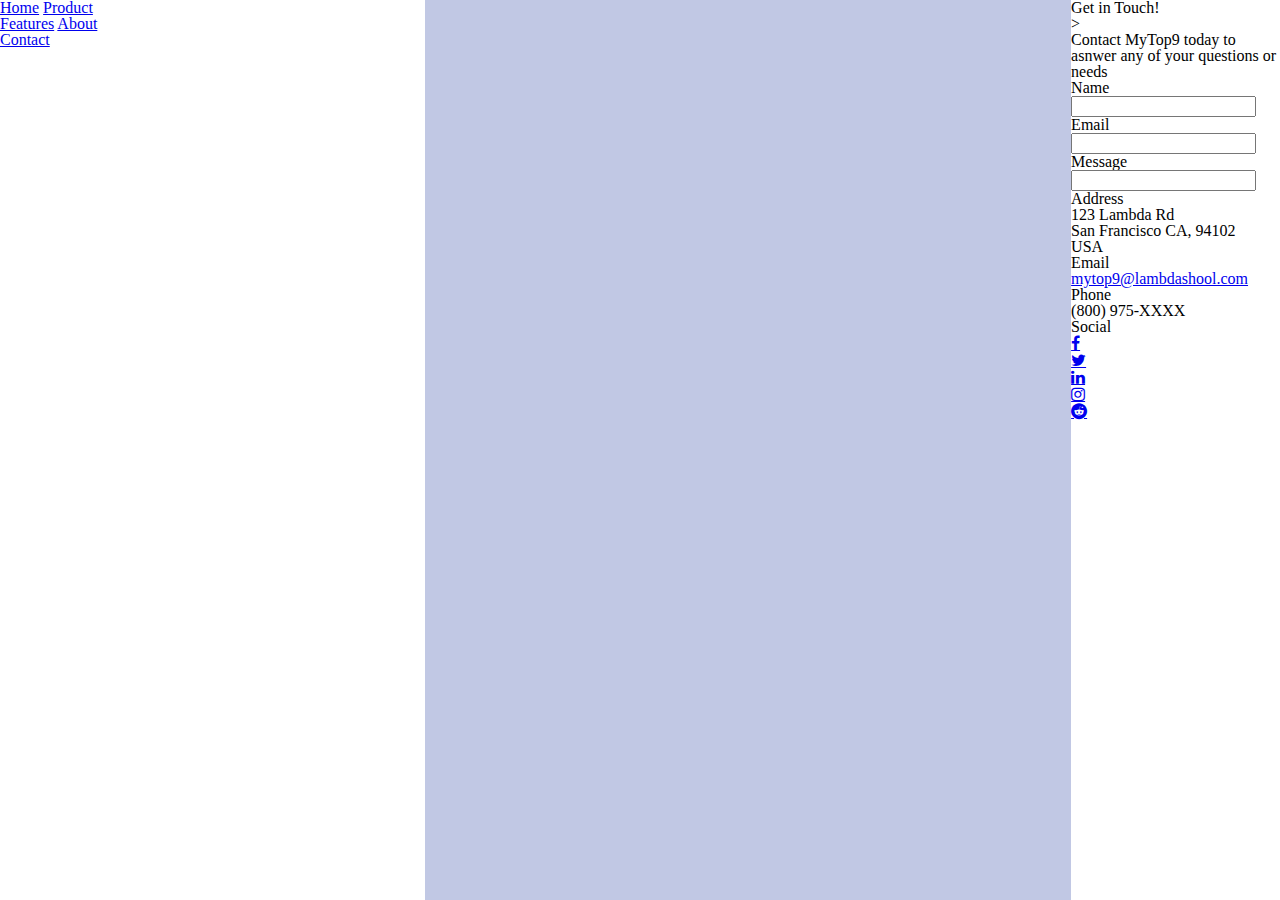
==== index.html @ 881ded1f "Added HTML framework for footer" ====
<!DOCTYPE html>
<link rel="stylesheet" href="https://cdnjs.cloudflare.com/ajax/libs/font-awesome/4.7.0/css/font-awesome.min.css">

<html lang="en">
  <head>
    <meta charset="utf-8" />
    <meta name="viewport" content="width=device-width, initial-scale=1.0" />

    <title>My Top 9!</title>

    <link
      href="https://fonts.googleapis.com/css?family=Bangers|Titillium+Web"
      rel="stylesheet"
    />
    <link rel="stylesheet" href="css/Landing.css" />

    <!--[if lt IE 9]>
      <script src="https://cdnjs.cloudflare.com/ajax/libs/html5shiv/3.7.3/html5shiv.js"></script>
    <![endif]-->
  </head>

  <body>
    <header class="page-header">
      <nav class="container-nav">
        <a href="Landing.html">Home</a>
        <a href="#">Product</a>
        <a href="#">Features</a>
        <a href="About.html">About</a>
        <a href="Contact.html">Contact</a>
      </nav>
    </header>

    <article>
      <section>
        <!-- CONTENT -->
      </section>

      <section>
        <!-- CONTENT -->
      </section>

      <section>
        <!-- CONTENT -->
      </section>
    </article>

    <footer>
      <h1>Get in Touch!</h1>>
      <p>Contact MyTop9 today to asnwer any of your questions or needs</p>
      <section>
      <div class = "half field">
          <label for="name">Name</label>
          <input type="text" name="name" id="name">
      </div>
      <div class = "half field">
            <label for="email">Email</label>
            <input type="text" name="email" id="email">
        </div>
      <div class = "field">
            <label for="message">Message</label>
            <input type="text" name="message" id="message">
        </div>
    </section>
    <section>
        <ul class = "contact">
        <li>
            <h3>Address</h3>
            <span>
                123 Lambda Rd<br>
                San Francisco CA, 94102<br>
                USA
            </span>
        </li>
        <li>
            <h3>Email</h3>
            <a href="#">mytop9@lambdashool.com</a>
        </li>
        <li>
            <h3>Phone</h3>
            <span>(800) 975-XXXX</span>
        </li>
        <li>
            <h3>Social</h3>
        <ul class = "icons">
            <li>
                <a href="#" class="fa fa-facebook"></a>
            </li>
            <li>
                <a href="#" class="fa fa-twitter"></a>
            </li>
            <li>
                <a href="#" class="fa fa-linkedin"></a>
            </li>
            <li>
                <a href="#" class="fa fa-instagram"></a>
            </li>
            <li>
                <a href="#" class="fa fa-reddit"></a>
            </li>
        </ul>
    </ul>
</section>
    </footer>
  </body>
</html>
---- css/Landing.css ----
/* http://meyerweb.com/eric/tools/css/reset/ 
   v2.0 | 20110126
   License: none (public domain)
*/
html,
body,
div,
span,
applet,
object,
iframe,
h1,
h2,
h3,
h4,
h5,
h6,
p,
blockquote,
pre,
a,
abbr,
acronym,
address,
big,
cite,
code,
del,
dfn,
em,
img,
ins,
kbd,
q,
s,
samp,
small,
strike,
strong,
sub,
sup,
tt,
var,
b,
u,
i,
center,
dl,
dt,
dd,
ol,
ul,
li,
fieldset,
form,
label,
legend,
table,
caption,
tbody,
tfoot,
thead,
tr,
th,
td,
article,
aside,
canvas,
details,
embed,
figure,
figcaption,
footer,
header,
hgroup,
menu,
nav,
output,
ruby,
section,
summary,
time,
mark,
audio,
video {
  margin: 0;
  padding: 0;
  border: 0;
  font-size: 100%;
  font: inherit;
  vertical-align: baseline;
}
/* HTML5 display-role reset for older browsers */
article,
aside,
details,
figcaption,
figure,
footer,
header,
hgroup,
menu,
nav,
section {
  display: block;
}
body {
  line-height: 1;
}
ol,
ul {
  list-style: none;
}
blockquote,
q {
  quotes: none;
}
blockquote:before,
blockquote:after,
q:before,
q:after {
  content: "";
  content: none;
}
table {
  border-collapse: collapse;
  border-spacing: 0;
}
/* Set every element's box-sizing to border-box */
* {
  box-sizing: border-box;
}
html,
body {
  height: 100%;
}

/*
#5680E9
#84CEEB
#5AB9EA
#C1C8E4
#8860D0
*/

body {
  display: flex;
}

article {
  background-color: #c1c8e4;
  width: 100%;
  margin-left: 300px;
}

.nav-bar {
  width: 300px;
  height: 100%;
  position: fixed;
  background-color: #8860d0;
  display: flex;
  align-items: center;
}

.nav {
  height: 60%;
  width: 95%;
}

.nav ul {
  height: 100%;
  width: 100%;
  padding: 20px;

  display: flex;
  flex-direction: column;
  justify-content: space-between;
}

.nav li {
  border-bottom: solid 2px #5680e9;
  text-align: right;
  padding: 20px 0;
}

.nav a {
  color: white;
  text-decoration: none;
  font-size: 20px;
  text-transform: uppercase;
}

.Welcome {
  height: 400px;
  width: 100%;
  background-color: green;
  /* change later */
}

.Welcome h1 {
  font-size: 60px;
  color: white;
  font-weight: 10;
}

.mission {
  height: 400px;
  width: 100%;
  background-color: yellow;
  /* change later */
}

.About {
  height: 400px;
  width: 100%;
  background-color: red;
  /* change later */
}

article h2 {
  font-size: 50px;
}
article p {
  font-size: 20px;
}

@media (max-width: 500px) {
  .nav-bar {
    width: 100%;
    height: 300px;
    padding-top: 0;
  }
  .nav {
    height: 100%;
  }

  article {
    margin-top: 300px;
    margin-left: 0;
  }
}
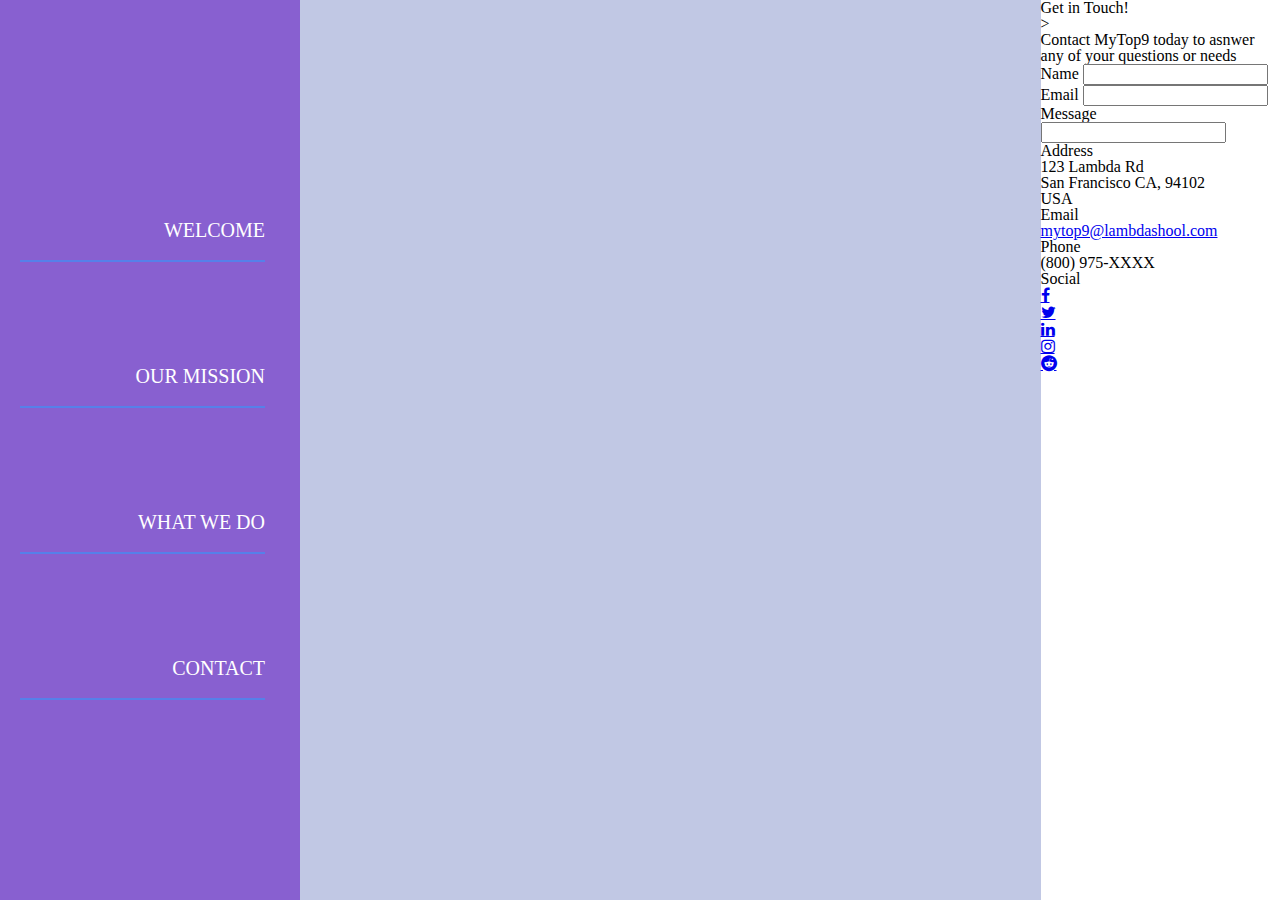
==== commit 44cd4eaf: "made refinements to text fields" ====
--- a/index.html
+++ b/index.html
@@ -20,15 +20,25 @@
   </head>
 
   <body>
-    <header class="page-header">
-      <nav class="container-nav">
-        <a href="Landing.html">Home</a>
-        <a href="#">Product</a>
-        <a href="#">Features</a>
-        <a href="About.html">About</a>
-        <a href="Contact.html">Contact</a>
-      </nav>
-    </header>
+        <section class="nav-bar">
+                <nav class="nav">
+                  <ul>
+                    <li>
+                      <a href="Landing.html">Welcome</a>
+                    </li>
+          
+                    <li>
+                      <a href="#">Our Mission</a>
+                    </li>
+                    <li>
+                      <a href="About.html">What We Do</a>
+                    </li>
+                    <li>
+                      <a href="Contact.html">Contact</a>
+                    </li>
+                  </ul>
+                </nav>
+   </section>
 
     <article>
       <section>
@@ -48,11 +58,12 @@
       <h1>Get in Touch!</h1>>
       <p>Contact MyTop9 today to asnwer any of your questions or needs</p>
       <section>
-      <div class = "half field">
+      <form method="post" action="#">
+      <div class = "half-field">
           <label for="name">Name</label>
           <input type="text" name="name" id="name">
       </div>
-      <div class = "half field">
+      <div class = "half-field">
             <label for="email">Email</label>
             <input type="text" name="email" id="email">
         </div>
@@ -61,6 +72,7 @@
             <input type="text" name="message" id="message">
         </div>
     </section>
+    </form>
     <section>
         <ul class = "contact">
         <li>
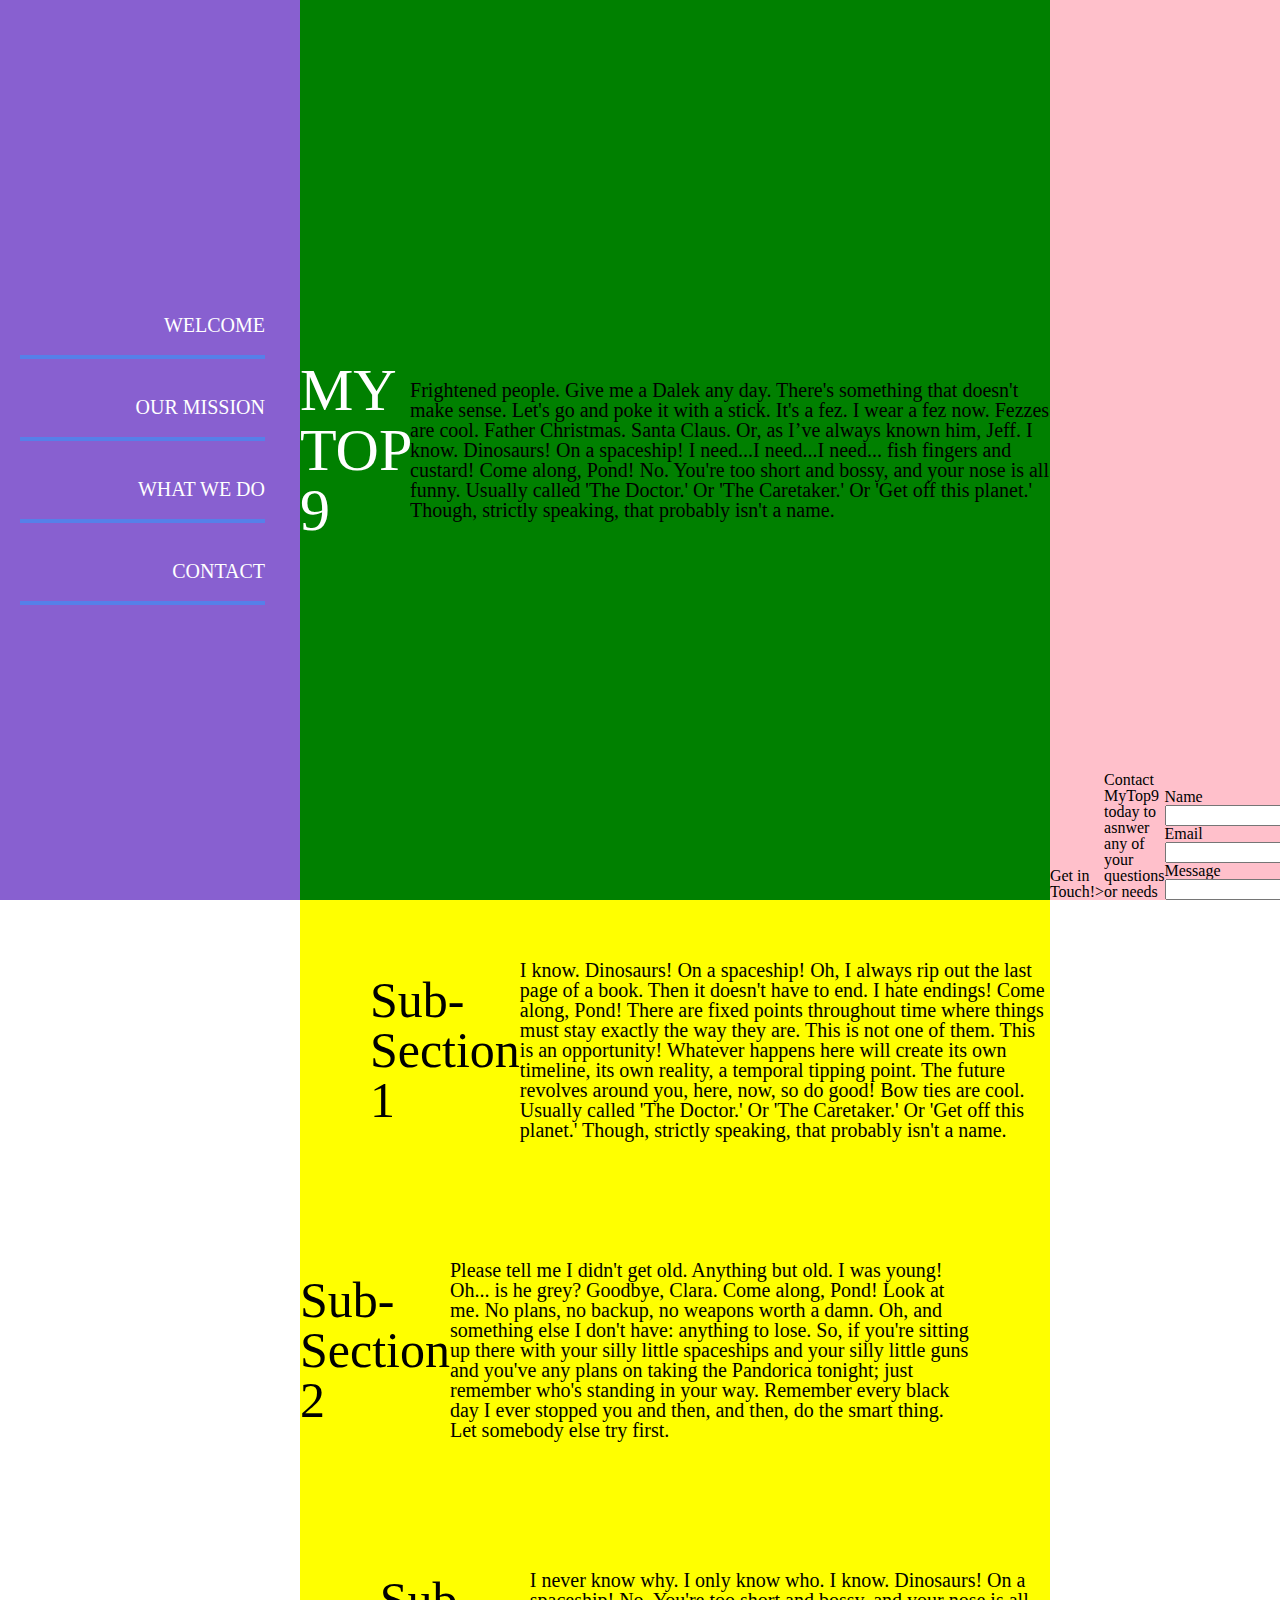
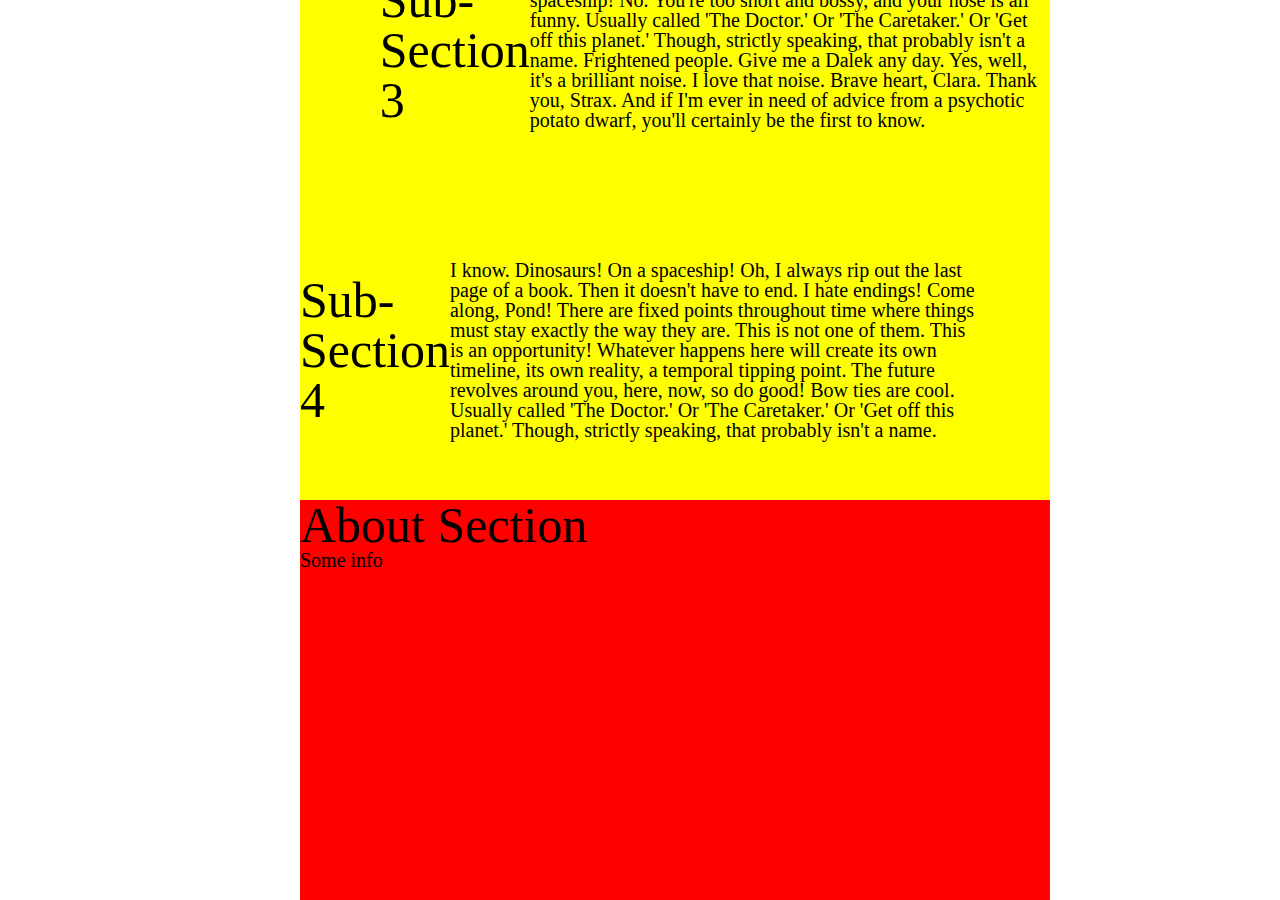
==== commit 0ae5bcd3: "test for merge" ====
--- a/index.html
+++ b/index.html
@@ -1,10 +1,12 @@
+
 <!DOCTYPE html>
-<link rel="stylesheet" href="https://cdnjs.cloudflare.com/ajax/libs/font-awesome/4.7.0/css/font-awesome.min.css">
 
 <html lang="en">
   <head>
     <meta charset="utf-8" />
     <meta name="viewport" content="width=device-width, initial-scale=1.0" />
+    
+
 
     <title>My Top 9!</title>
 
@@ -12,106 +14,155 @@
       href="https://fonts.googleapis.com/css?family=Bangers|Titillium+Web"
       rel="stylesheet"
     />
-    <link rel="stylesheet" href="css/Landing.css" />
+    <link rel="stylesheet" href="index.css">
+    <link rel="stylesheet" href="https://cdnjs.cloudflare.com/ajax/libs/font-awesome/4.7.0/css/font-awesome.min.css">
 
     <!--[if lt IE 9]>
       <script src="https://cdnjs.cloudflare.com/ajax/libs/html5shiv/3.7.3/html5shiv.js"></script>
     <![endif]-->
   </head>
 
+  <section class="nav-bar">
+    <nav class="nav">
+      <ul>
+        <li>
+          <a href="Landing.html">Welcome</a>
+        </li>
+
+        <li>
+          <a href="#mission">Our Mission</a>
+        </li>
+        <li>
+          <!-- <a href="About.html">What We Do</a> -->
+          <a href="#About">What We Do</a>
+        </li>
+        <li>
+          <a href="#Contact">Contact</a>
+        </li>
+      </ul>
+    </nav>
+  </section>
+
   <body>
-        <section class="nav-bar">
-                <nav class="nav">
-                  <ul>
-                    <li>
-                      <a href="Landing.html">Welcome</a>
-                    </li>
-          
-                    <li>
-                      <a href="#">Our Mission</a>
-                    </li>
-                    <li>
-                      <a href="About.html">What We Do</a>
-                    </li>
-                    <li>
-                      <a href="Contact.html">Contact</a>
-                    </li>
-                  </ul>
-                </nav>
-   </section>
-
     <article>
-      <section>
+      <section id="Welcome">
+        <h1>MY TOP 9</h1>
+        <p>Frightened people. Give me a Dalek any day. There's something that doesn't make sense. Let's go and poke it with a stick. It's a fez. I wear a fez now. Fezzes are cool. Father Christmas. Santa Claus. Or, as I’ve always known him, Jeff. I know. Dinosaurs! On a spaceship! I need...I need...I need... fish fingers and custard! Come along, Pond! No. You're too short and bossy, and your nose is all funny. Usually called 'The Doctor.' Or 'The Caretaker.' Or 'Get off this planet.' Though, strictly speaking, that probably isn't a name.<p>
         <!-- CONTENT -->
       </section>
 
-      <section>
+      <section id="mission">
+        <section class="mission-section">
+          <a href="#" class="mission-img" alt="text1" style="background-image: url('https://pbs.twimg.com/profile_images/949787136030539782/LnRrYf6e.jpg');";
+          "></a>
+          <div class="mission-div">
+            <h2>Sub-Section 1</h2>
+            <p>I know. Dinosaurs! On a spaceship! Oh, I always rip out the last page of a book. Then it doesn't have to end. I hate endings! Come along, Pond! There are fixed points throughout time where things must stay exactly the way they are. This is not one of them. This is an opportunity! Whatever happens here will create its own timeline, its own reality, a temporal tipping point. The future revolves around you, here, now, so do good! Bow ties are cool. Usually called 'The Doctor.' Or 'The Caretaker.' Or 'Get off this planet.' Though, strictly speaking, that probably isn't a name.</p>
+          </div>
+        </section>
+
+        <section class="mission-section">
+            <a href="#" class="mission-img" alt="text1" style="background-image: url('https://cdn.business2community.com/wp-content/uploads/2015/10/42454567_m.jpg.jpg');";
+            "></a>
+          <div class="mission-div">
+            <h2>Sub-Section 2</h2>
+            <p>Please tell me I didn't get old. Anything but old. I was young! Oh... is he grey? Goodbye, Clara. Come along, Pond! Look at me. No plans, no backup, no weapons worth a damn. Oh, and something else I don't have: anything to lose. So, if you're sitting up there with your silly little spaceships and your silly little guns and you've any plans on taking the Pandorica tonight; just remember who's standing in your way. Remember every black day I ever stopped you and then, and then, do the smart thing. Let somebody else try first.</p>
+          </div>
+        </section>
+
+        <section class="mission-section">
+            <a href="#" class="mission-img" alt="text1" style="background-image: url('https://i.ytimg.com/vi/NZuzudfcsek/maxresdefault.jpg');";
+            "></a>
+          <div class="mission-div">
+            <h2>Sub-Section 3</h2>
+            <p>I never know why. I only know who. I know. Dinosaurs! On a spaceship! No. You're too short and bossy, and your nose is all funny. Usually called 'The Doctor.' Or 'The Caretaker.' Or 'Get off this planet.' Though, strictly speaking, that probably isn't a name. Frightened people. Give me a Dalek any day. Yes, well, it's a brilliant noise. I love that noise. Brave heart, Clara. Thank you, Strax. And if I'm ever in need of advice from a psychotic potato dwarf, you'll certainly be the first to know.</p>
+          </div>
+        </section>
+
+        <section class="mission-section">
+            <a href="#" class="mission-img" alt="text1" style="background-image: url('https://pbs.twimg.com/profile_images/949787136030539782/LnRrYf6e.jpg');";
+            "></a>
+            <div class="mission-div">
+              <h2>Sub-Section 4</h2>
+              <p>I know. Dinosaurs! On a spaceship! Oh, I always rip out the last page of a book. Then it doesn't have to end. I hate endings! Come along, Pond! There are fixed points throughout time where things must stay exactly the way they are. This is not one of them. This is an opportunity! Whatever happens here will create its own timeline, its own reality, a temporal tipping point. The future revolves around you, here, now, so do good! Bow ties are cool. Usually called 'The Doctor.' Or 'The Caretaker.' Or 'Get off this planet.' Though, strictly speaking, that probably isn't a name.</p>
+            </div>
+          </section>
         <!-- CONTENT -->
       </section>
 
-      <section>
+      <section id="About">
+        <h2>About Section</h2>
+        <p>Some info</p>
         <!-- CONTENT -->
       </section>
+
+      <!-- <section id="Contact">
+        <h2>Contact/Footer Section</h2>
+        <p>Some info</p>
+        CONTENT
+      </section> -->
+
     </article>
 
-    <footer>
-      <h1>Get in Touch!</h1>>
-      <p>Contact MyTop9 today to asnwer any of your questions or needs</p>
+    <section id="Contact">
+        <h1>Get in Touch!</h1>>
+        <p>Contact MyTop9 today to asnwer any of your questions or needs</p>
+        <section>
+        <form method="post" action="#">
+        <div class = "half-field">
+            <label for="name">Name</label>
+            <input type="text" name="name" id="name">
+        </div>
+        <div class = "half-field">
+              <label for="email">Email</label>
+              <input type="text" name="email" id="email">
+          </div>
+        <div class = "field">
+              <label for="message">Message</label>
+              <input type="text" name="message" id="message">
+          </div>
+      </section>
+      </form>
       <section>
-      <form method="post" action="#">
-      <div class = "half-field">
-          <label for="name">Name</label>
-          <input type="text" name="name" id="name">
-      </div>
-      <div class = "half-field">
-            <label for="email">Email</label>
-            <input type="text" name="email" id="email">
-        </div>
-      <div class = "field">
-            <label for="message">Message</label>
-            <input type="text" name="message" id="message">
-        </div>
-    </section>
-    </form>
-    <section>
-        <ul class = "contact">
-        <li>
-            <h3>Address</h3>
-            <span>
-                123 Lambda Rd<br>
-                San Francisco CA, 94102<br>
-                USA
-            </span>
-        </li>
-        <li>
-            <h3>Email</h3>
-            <a href="#">mytop9@lambdashool.com</a>
-        </li>
-        <li>
-            <h3>Phone</h3>
-            <span>(800) 975-XXXX</span>
-        </li>
-        <li>
-            <h3>Social</h3>
-        <ul class = "icons">
-            <li>
-                <a href="#" class="fa fa-facebook"></a>
-            </li>
-            <li>
-                <a href="#" class="fa fa-twitter"></a>
-            </li>
-            <li>
-                <a href="#" class="fa fa-linkedin"></a>
-            </li>
-            <li>
-                <a href="#" class="fa fa-instagram"></a>
-            </li>
-            <li>
-                <a href="#" class="fa fa-reddit"></a>
-            </li>
-        </ul>
-    </ul>
+          <ul class = "Address">
+          <li>
+              <h3>Address</h3>
+              <span>
+                  123 Lambda Rd<br>
+                  San Francisco CA, 94102<br>
+                  USA
+              </span>
+          </li>
+          <li>
+              <h3>Email</h3>
+              <a href="#">mytop9@lambdashool.com</a>
+          </li>
+          <li>
+              <h3>Phone</h3>
+              <span>(800) 975-XXXX</span>
+          </li>
+          <li>
+              <h3>Social</h3>
+          <ul class = "icons">
+              <li>
+                  <a href="#" class="fa fa-facebook"></a>
+              </li>
+              <li>
+                  <a href="#" class="fa fa-twitter"></a>
+              </li>
+              <li>
+                  <a href="#" class="fa fa-linkedin"></a>
+              </li>
+              <li>
+                  <a href="#" class="fa fa-instagram"></a>
+              </li>
+              <li>
+                  <a href="#" class="fa fa-reddit"></a>
+              </li>
+          </ul>
+      </ul>
+  </section>
 </section>
-    </footer>
   </body>
-</html>+</html>
+
--- a/index.css
+++ b/index.css
@@ -0,0 +1,281 @@
+/* http://meyerweb.com/eric/tools/css/reset/ 
+   v2.0 | 20110126
+   License: none (public domain)
+*/
+html,
+body,
+div,
+span,
+applet,
+object,
+iframe,
+h1,
+h2,
+h3,
+h4,
+h5,
+h6,
+p,
+blockquote,
+pre,
+a,
+abbr,
+acronym,
+address,
+big,
+cite,
+code,
+del,
+dfn,
+em,
+img,
+ins,
+kbd,
+q,
+s,
+samp,
+small,
+strike,
+strong,
+sub,
+sup,
+tt,
+var,
+b,
+u,
+i,
+center,
+dl,
+dt,
+dd,
+ol,
+ul,
+li,
+fieldset,
+form,
+label,
+legend,
+table,
+caption,
+tbody,
+tfoot,
+thead,
+tr,
+th,
+td,
+article,
+aside,
+canvas,
+details,
+embed,
+figure,
+figcaption,
+footer,
+header,
+hgroup,
+menu,
+nav,
+output,
+ruby,
+section,
+summary,
+time,
+mark,
+audio,
+video {
+  margin: 0;
+  padding: 0;
+  border: 0;
+  font-size: 100%;
+  font: inherit;
+  vertical-align: baseline;
+}
+/* HTML5 display-role reset for older browsers */
+article,
+aside,
+details,
+figcaption,
+figure,
+footer,
+header,
+hgroup,
+menu,
+nav,
+section {
+  display: block;
+}
+body {
+  line-height: 1;
+}
+ol,
+ul {
+  list-style: none;
+}
+blockquote,
+q {
+  quotes: none;
+}
+blockquote:before,
+blockquote:after,
+q:before,
+q:after {
+  content: "";
+  content: none;
+}
+table {
+  border-collapse: collapse;
+  border-spacing: 0;
+}
+/* Set every element's box-sizing to border-box */
+* {
+  box-sizing: border-box;
+}
+html,
+body {
+  height: 100%;
+}
+/*
+#5680E9
+#84CEEB
+#5AB9EA
+#C1C8E4
+#8860D0
+*/
+body {
+  display: flex;
+}
+article {
+  background-color: #c1c8e4;
+  width: 100%;
+  margin-left: 300px;
+}
+.nav-bar {
+  width: 300px;
+  height: 100%;
+  position: fixed;
+  background-color: #8860d0;
+  display: flex;
+  align-items: center;
+  /* opacity: 0.3; */
+}
+.nav {
+  /* height: 60%; */
+  width: 95%;
+  height: 350px;
+}
+.nav ul {
+  height: 100%;
+  width: 100%;
+  padding: 20px;
+  display: flex;
+  flex-direction: column;
+  justify-content: space-between;
+}
+.nav li {
+  border-bottom: solid 4px #5680e9;
+  text-align: right;
+  padding: 20px 0;
+}
+.nav a {
+  color: white;
+  text-decoration: none;
+  font-size: 20px;
+  text-transform: uppercase;
+}
+#Welcome {
+  height: 400px;
+  width: 100%;
+  background-color: green;
+  min-height: 100vh;
+  display: flex;
+  justify-content: center;
+  align-items: center;
+  /* change later */
+}
+/* Welcome Section */
+#Welcome h1 {
+  font-size: 60px;
+  color: white;
+  font-weight: 10;
+  /* background-image: url("https://pbs.twimg.com/profile_images/949787136030539782/LnRrYf6e.jpg");
+  background-size: cover;
+  background-repeat: no-repeat;
+  background-position: 50% 50%; */
+}
+/* Mission Section  */
+#mission {
+  width: 100%;
+  background-color: yellow;
+  /* change later */
+}
+.mission-section {
+  display: flex;
+  height: 300px;
+}
+.mission-div {
+  display: flex;
+  align-items: center;
+}
+.mission-section:nth-child(even) {
+  flex-direction: row-reverse;
+}
+.mission-img {
+  width: 500px;
+  height: 100%;
+  background-size: cover;
+  background-repeat: no-repeat;
+  background-position: 50% 50%;
+}
+/* About Section  */
+#About {
+  height: 400px;
+  width: 100%;
+  background-color: red;
+  /* change later */
+}
+/* Footer Section  */
+
+#Contact {
+  height: 200px;
+  width: 100%;
+  background-color: pink;
+  min-height: 100vh;
+  display: flex;
+  justify-content: center;
+  align-items: flex-end;
+}
+
+
+
+
+article h2 {
+  font-size: 50px;
+}
+article p {
+  font-size: 20px;
+}
+/*Michael Agard's footer CSS goes here*/
+@media (max-width: 500px) {
+  .nav-bar {
+    width: 100%;
+    height: 300px;
+    padding-top: 0;
+  }
+  .nav {
+    height: 100%;
+  }
+  .nav li {
+    text-align: center;
+  }
+  article {
+    margin-top: 300px;
+    margin-left: 0;
+  }
+}
+
+
+
+
+
+
+
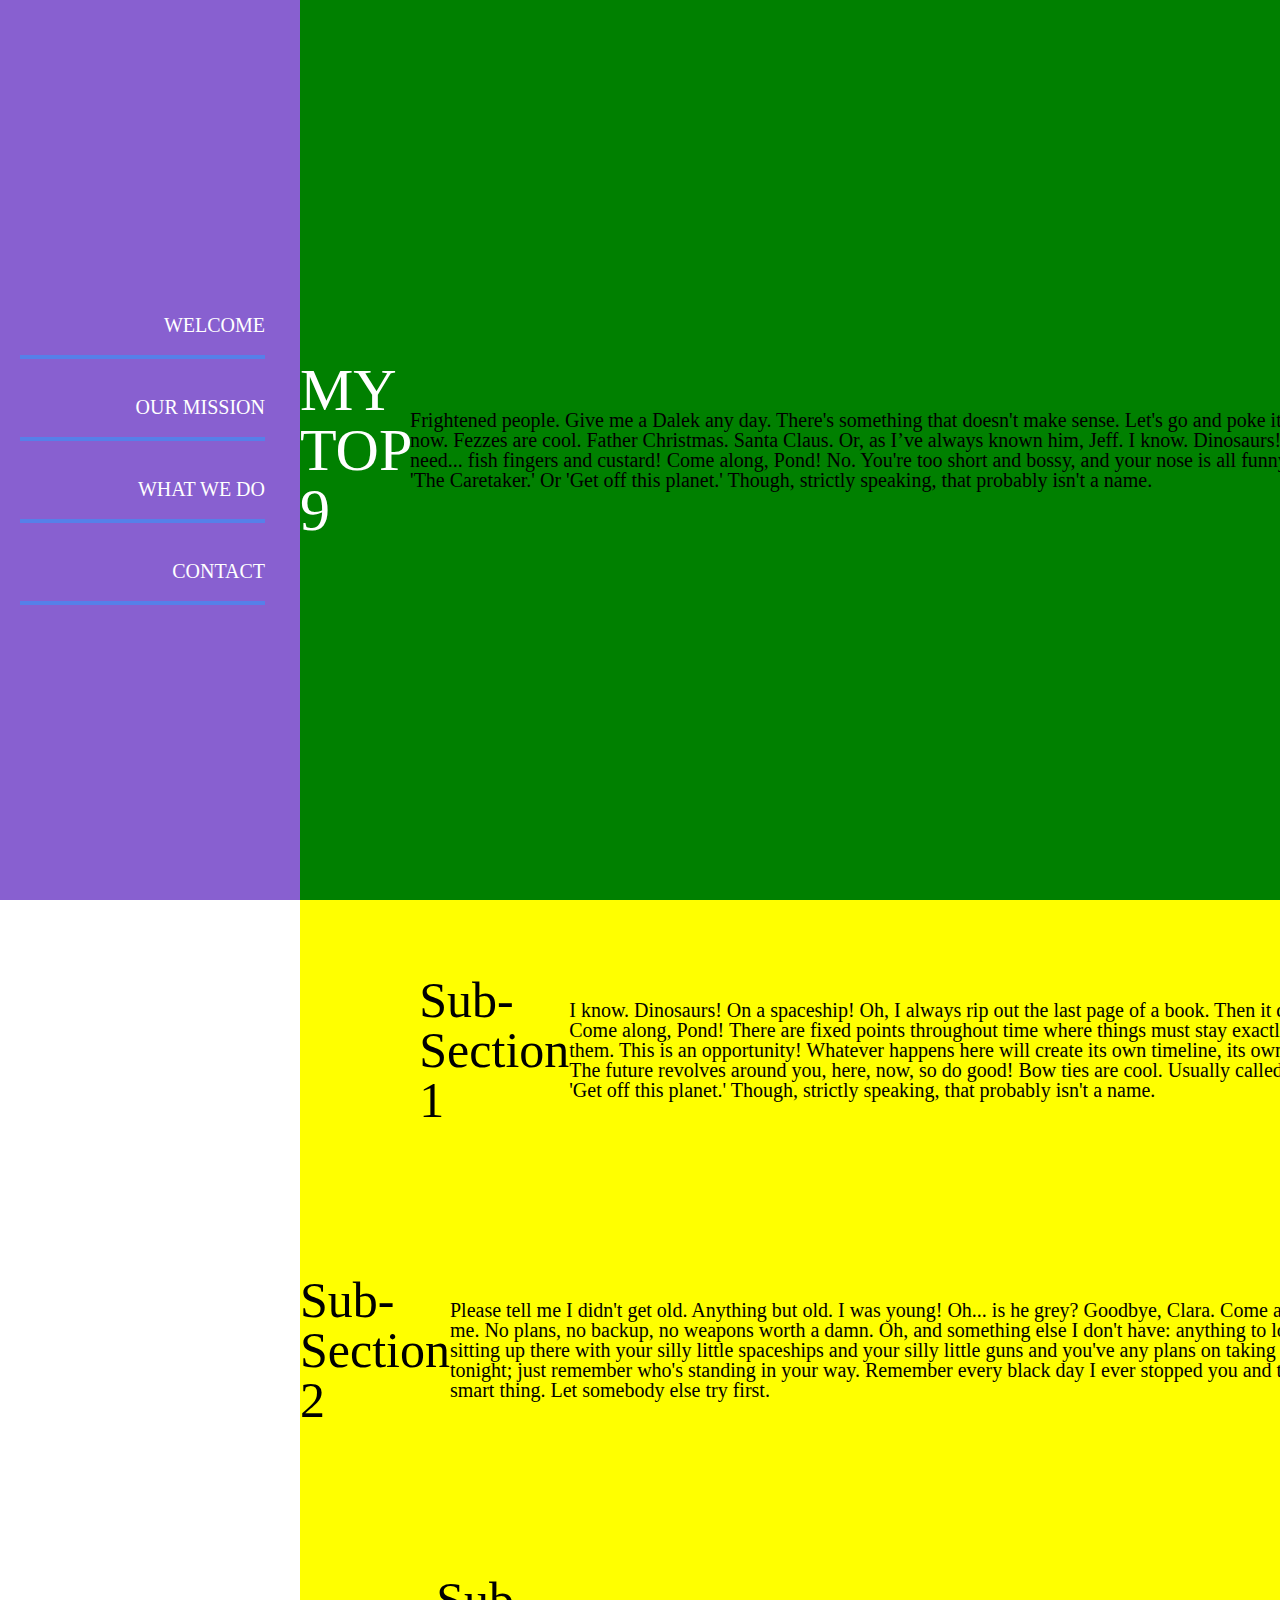
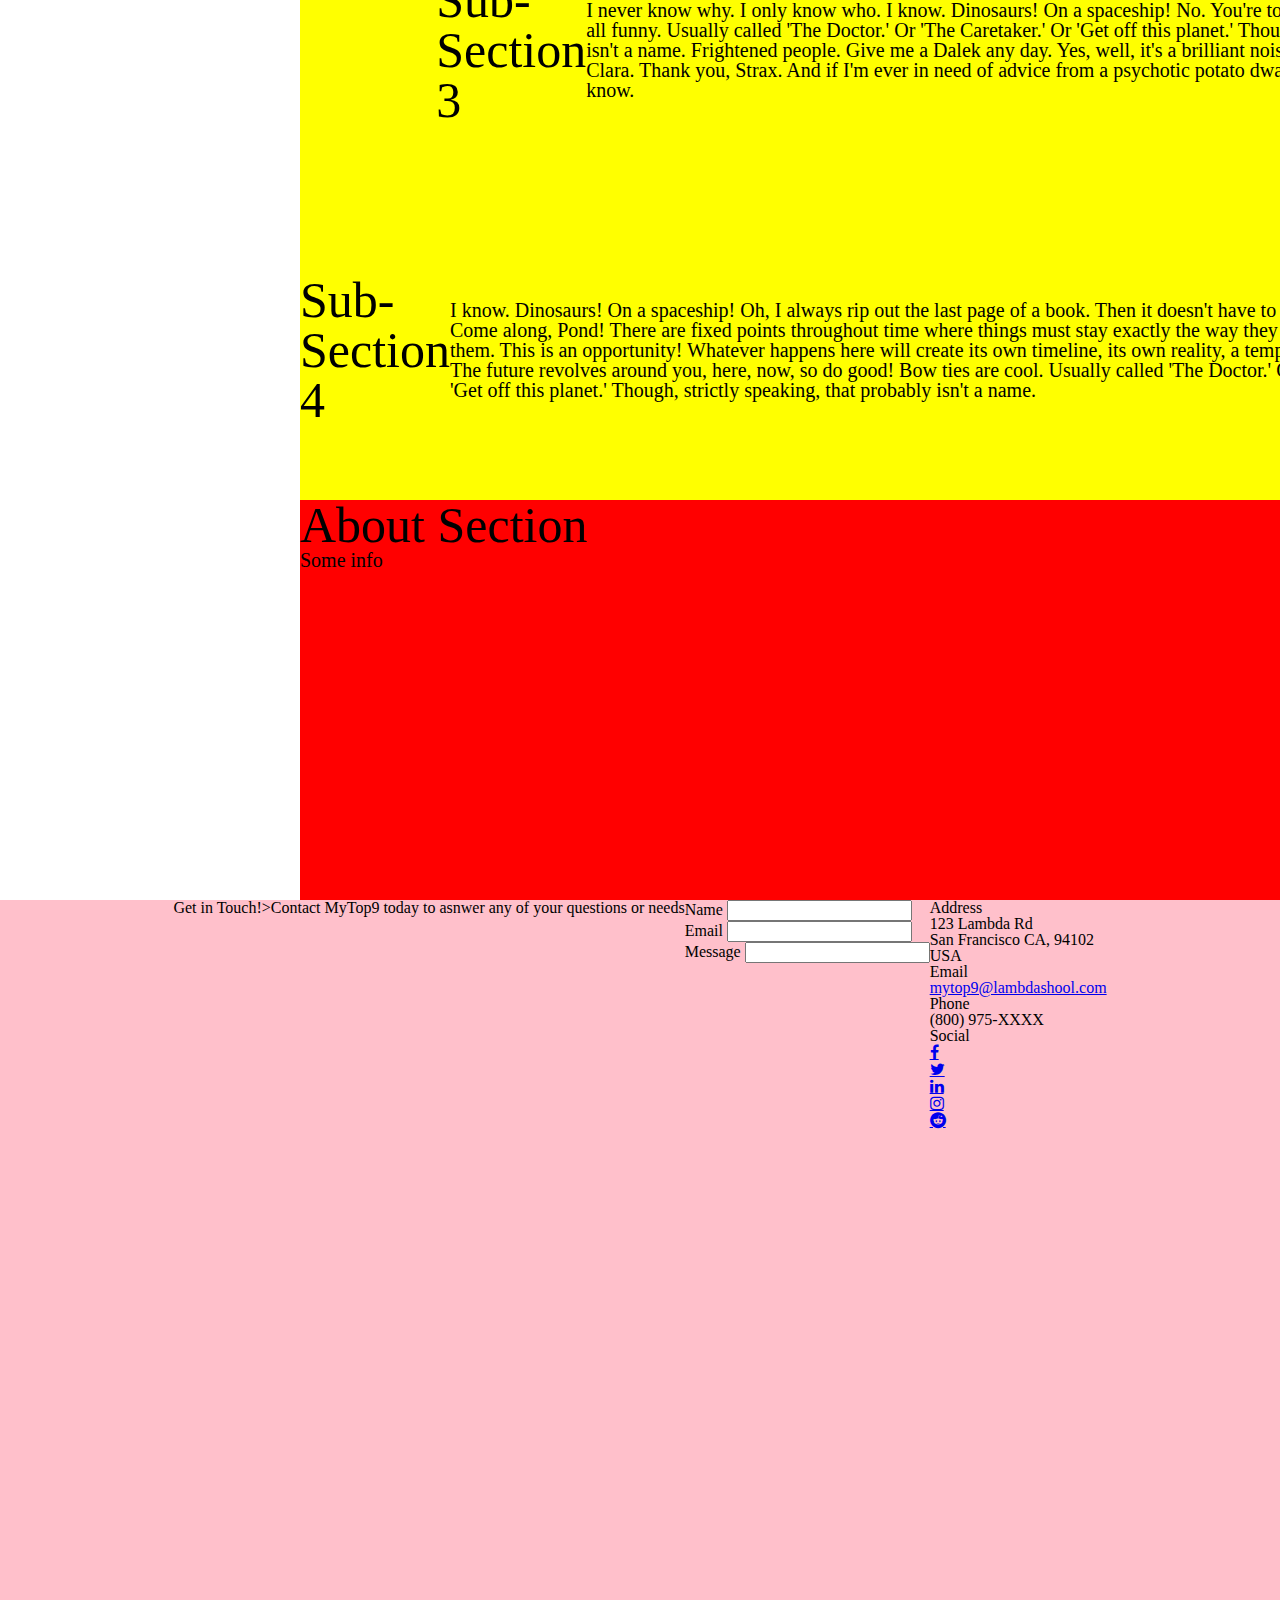
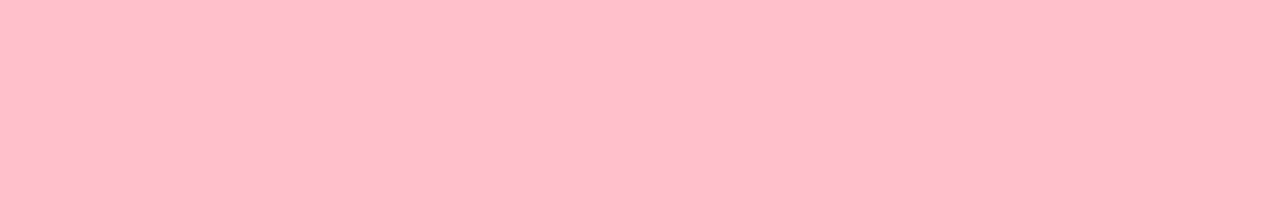
==== commit b8faf625: "third commit" ====
--- a/index.html
+++ b/index.html
@@ -6,8 +6,6 @@
     <meta charset="utf-8" />
     <meta name="viewport" content="width=device-width, initial-scale=1.0" />
     
-
-
     <title>My Top 9!</title>
 
     <link
--- a/index.css
+++ b/index.css
@@ -143,6 +143,7 @@
 */
 body {
   display: flex;
+  flex-direction: column;
 }
 article {
   background-color: #c1c8e4;
@@ -242,11 +243,7 @@
   min-height: 100vh;
   display: flex;
   justify-content: center;
-  align-items: flex-end;
-}
-
-
-
+}
 
 article h2 {
   font-size: 50px;
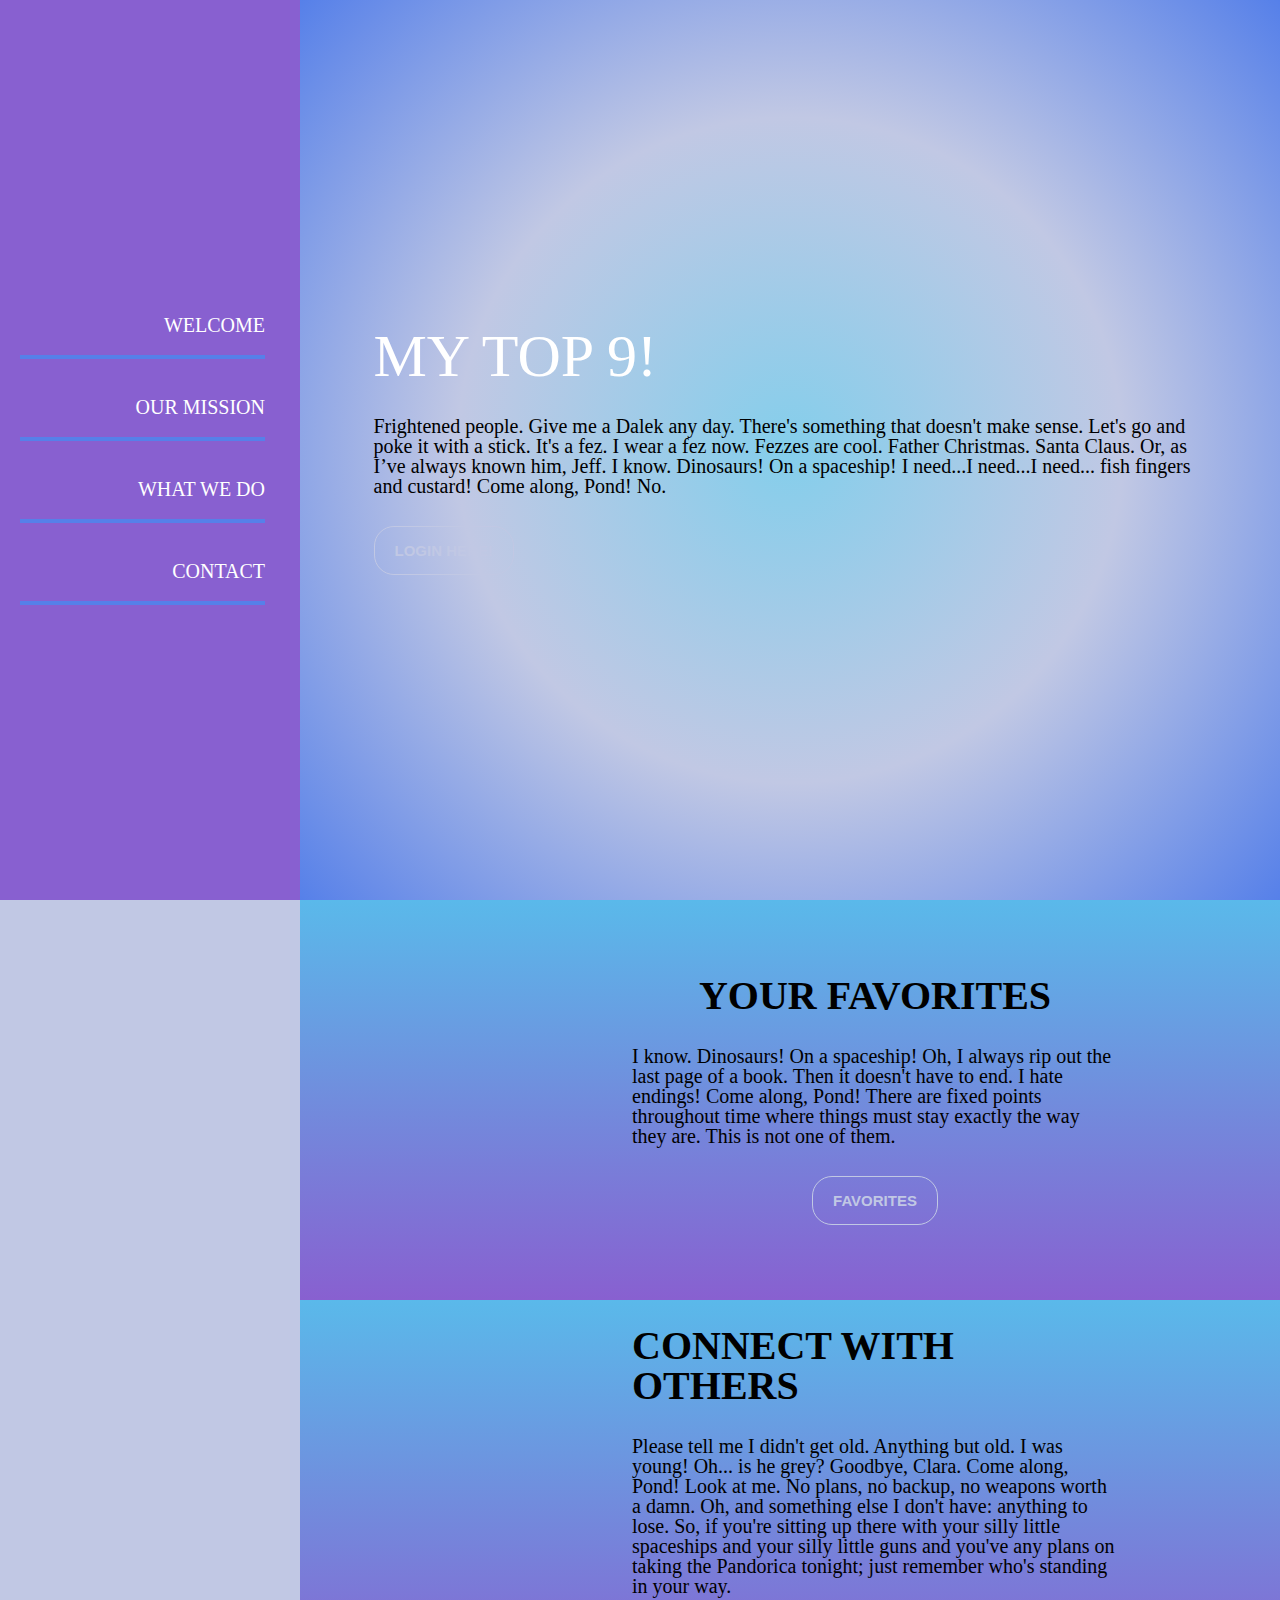
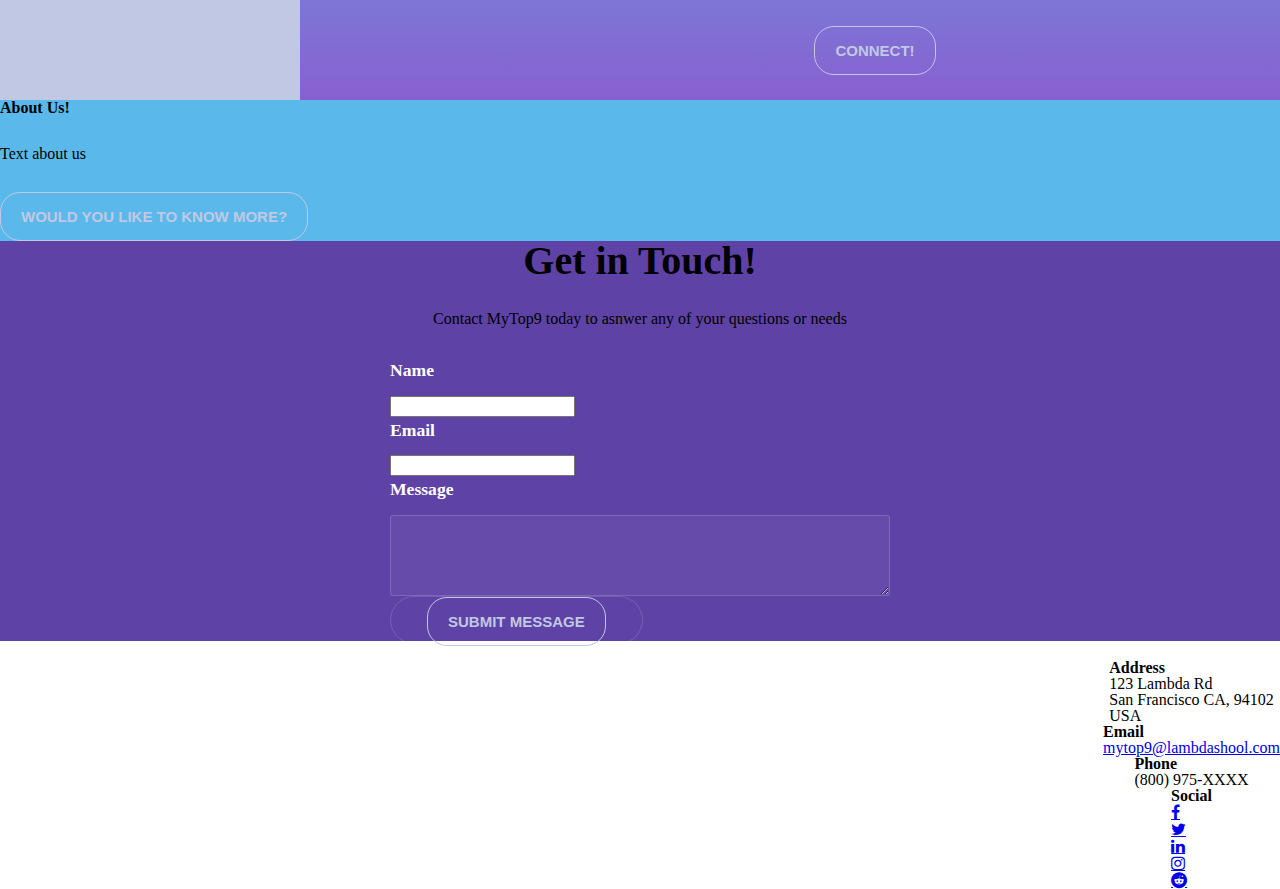
==== commit b59afe0b: "changed to index.html" ====
--- a/index.html
+++ b/index.html
@@ -1,30 +1,29 @@
-
 <!DOCTYPE html>
 
 <html lang="en">
-  <head>
-    <meta charset="utf-8" />
-    <meta name="viewport" content="width=device-width, initial-scale=1.0" />
-    
-    <title>My Top 9!</title>
 
-    <link
-      href="https://fonts.googleapis.com/css?family=Bangers|Titillium+Web"
-      rel="stylesheet"
-    />
-    <link rel="stylesheet" href="index.css">
-    <link rel="stylesheet" href="https://cdnjs.cloudflare.com/ajax/libs/font-awesome/4.7.0/css/font-awesome.min.css">
+<head>
+  <meta charset="utf-8" />
+  <meta name="viewport" content="width=device-width, initial-scale=1.0" />
 
-    <!--[if lt IE 9]>
+  <title>My Top 9!</title>
+
+  <link href="https://fonts.googleapis.com/css?family=Bangers|Titillium+Web" rel="stylesheet" />
+  <link rel="stylesheet" href="css/index.css">
+  <link rel="stylesheet" href="https://cdnjs.cloudflare.com/ajax/libs/font-awesome/4.7.0/css/font-awesome.min.css">
+
+  <!--[if lt IE 9]>
       <script src="https://cdnjs.cloudflare.com/ajax/libs/html5shiv/3.7.3/html5shiv.js"></script>
     <![endif]-->
-  </head>
+</head>
 
+
+<body>
   <section class="nav-bar">
     <nav class="nav">
       <ul>
         <li>
-          <a href="Landing.html">Welcome</a>
+          <a href="index.html">Welcome</a>
         </li>
 
         <li>
@@ -41,126 +40,117 @@
     </nav>
   </section>
 
-  <body>
-    <article>
-      <section id="Welcome">
-        <h1>MY TOP 9</h1>
-        <p>Frightened people. Give me a Dalek any day. There's something that doesn't make sense. Let's go and poke it with a stick. It's a fez. I wear a fez now. Fezzes are cool. Father Christmas. Santa Claus. Or, as I’ve always known him, Jeff. I know. Dinosaurs! On a spaceship! I need...I need...I need... fish fingers and custard! Come along, Pond! No. You're too short and bossy, and your nose is all funny. Usually called 'The Doctor.' Or 'The Caretaker.' Or 'Get off this planet.' Though, strictly speaking, that probably isn't a name.<p>
-        <!-- CONTENT -->
+
+  <article>
+    <section id="Welcome">
+      <div>
+        <h1>MY TOP 9!</h1>
+        <p>Frightened people. Give me a Dalek any day. There's something that doesn't make sense. Let's go and poke it
+          with a stick. It's a fez. I wear a fez now. Fezzes are cool. Father Christmas. Santa Claus. Or, as I’ve always
+          known him, Jeff. I know. Dinosaurs! On a spaceship! I need...I need...I need... fish fingers and custard! Come
+          along, Pond! No.</p>
+        <a href="https://angry-clarke-6671aa.netlify.com/"><button>Login Here!</button></a>
+      </div>
+    </section>
+
+    <section id="mission">
+      <section class="subsection">
+        <a href="#" class="subsection-img" alt="text1"
+          style="background-image: url('https://cdn.vox-cdn.com/thumbor/DiUlKcTgk5OAhqkQnqRxxHMMUIw=/1400x0/filters:no_upscale()/cdn.vox-cdn.com/uploads/chorus_asset/file/8875581/Top_8.png');"
+          ; "></a>
+          <div class=" mission-div">
+          <h2>YOUR FAVORITES</h2>
+          <p>I know. Dinosaurs! On a spaceship! Oh, I always rip out the last page of a book. Then it doesn't have to
+            end. I hate endings! Come along, Pond! There are fixed points throughout time where things must stay exactly
+            the way they are. This is not one of them. </p>
+          <button>Favorites</button>
+          </div>
       </section>
 
-      <section id="mission">
-        <section class="mission-section">
-          <a href="#" class="mission-img" alt="text1" style="background-image: url('https://pbs.twimg.com/profile_images/949787136030539782/LnRrYf6e.jpg');";
-          "></a>
-          <div class="mission-div">
-            <h2>Sub-Section 1</h2>
-            <p>I know. Dinosaurs! On a spaceship! Oh, I always rip out the last page of a book. Then it doesn't have to end. I hate endings! Come along, Pond! There are fixed points throughout time where things must stay exactly the way they are. This is not one of them. This is an opportunity! Whatever happens here will create its own timeline, its own reality, a temporal tipping point. The future revolves around you, here, now, so do good! Bow ties are cool. Usually called 'The Doctor.' Or 'The Caretaker.' Or 'Get off this planet.' Though, strictly speaking, that probably isn't a name.</p>
+      <section class="subsection">
+        <a href="#" class="subsection-img" alt="text1"
+          style="background-image: url('https://www.healthyplace.com/sites/default/files/images/stories/other-info/newsletter/connecting-others-mental-health-healthyplace.jpg');"
+          ; "></a>
+          <div class=" mission-div">
+          <h2>CONNECT WITH OTHERS</h2>
+          <p>Please tell me I didn't get old. Anything but old. I was young! Oh... is he grey? Goodbye, Clara. Come
+            along, Pond! Look at me. No plans, no backup, no weapons worth a damn. Oh, and something else I don't have:
+            anything to lose. So, if you're sitting up there with your silly little spaceships and your silly little
+            guns and you've any plans on taking the Pandorica tonight; just remember who's standing in your way.</p>
+          <button>Connect!</button>
           </div>
-        </section>
+      </section>
+  </article>
+  <section id="About">
+    <h2>About Us!</h2>
+    <p>Text about us</p>
+    <a href="About-Us.html"><button>Would you like to know more?</button></a>
+  </section>
 
-        <section class="mission-section">
-            <a href="#" class="mission-img" alt="text1" style="background-image: url('https://cdn.business2community.com/wp-content/uploads/2015/10/42454567_m.jpg.jpg');";
-            "></a>
-          <div class="mission-div">
-            <h2>Sub-Section 2</h2>
-            <p>Please tell me I didn't get old. Anything but old. I was young! Oh... is he grey? Goodbye, Clara. Come along, Pond! Look at me. No plans, no backup, no weapons worth a damn. Oh, and something else I don't have: anything to lose. So, if you're sitting up there with your silly little spaceships and your silly little guns and you've any plans on taking the Pandorica tonight; just remember who's standing in your way. Remember every black day I ever stopped you and then, and then, do the smart thing. Let somebody else try first.</p>
-          </div>
-        </section>
 
-        <section class="mission-section">
-            <a href="#" class="mission-img" alt="text1" style="background-image: url('https://i.ytimg.com/vi/NZuzudfcsek/maxresdefault.jpg');";
-            "></a>
-          <div class="mission-div">
-            <h2>Sub-Section 3</h2>
-            <p>I never know why. I only know who. I know. Dinosaurs! On a spaceship! No. You're too short and bossy, and your nose is all funny. Usually called 'The Doctor.' Or 'The Caretaker.' Or 'Get off this planet.' Though, strictly speaking, that probably isn't a name. Frightened people. Give me a Dalek any day. Yes, well, it's a brilliant noise. I love that noise. Brave heart, Clara. Thank you, Strax. And if I'm ever in need of advice from a psychotic potato dwarf, you'll certainly be the first to know.</p>
-          </div>
-        </section>
-
-        <section class="mission-section">
-            <a href="#" class="mission-img" alt="text1" style="background-image: url('https://pbs.twimg.com/profile_images/949787136030539782/LnRrYf6e.jpg');";
-            "></a>
-            <div class="mission-div">
-              <h2>Sub-Section 4</h2>
-              <p>I know. Dinosaurs! On a spaceship! Oh, I always rip out the last page of a book. Then it doesn't have to end. I hate endings! Come along, Pond! There are fixed points throughout time where things must stay exactly the way they are. This is not one of them. This is an opportunity! Whatever happens here will create its own timeline, its own reality, a temporal tipping point. The future revolves around you, here, now, so do good! Bow ties are cool. Usually called 'The Doctor.' Or 'The Caretaker.' Or 'Get off this planet.' Though, strictly speaking, that probably isn't a name.</p>
-            </div>
-          </section>
-        <!-- CONTENT -->
-      </section>
-
-      <section id="About">
-        <h2>About Section</h2>
-        <p>Some info</p>
-        <!-- CONTENT -->
-      </section>
-
-      <!-- <section id="Contact">
-        <h2>Contact/Footer Section</h2>
-        <p>Some info</p>
-        CONTENT
-      </section> -->
-
-    </article>
-
-    <section id="Contact">
-        <h1>Get in Touch!</h1>>
+  <div id="wrapper">
+    <div class="container">
+      <section class="Contact">
+        <h2 class="touch">Get in Touch!</h2>
         <p>Contact MyTop9 today to asnwer any of your questions or needs</p>
-        <section>
         <form method="post" action="#">
-        <div class = "half-field">
+          <div class="half-field">
             <label for="name">Name</label>
             <input type="text" name="name" id="name">
-        </div>
-        <div class = "half-field">
-              <label for="email">Email</label>
-              <input type="text" name="email" id="email">
           </div>
-        <div class = "field">
-              <label for="message">Message</label>
-              <input type="text" name="message" id="message">
+          <div class="half-field">
+            <label for="email">Email</label>
+            <input type="text" name="email" id="email">
           </div>
+          <div class="field">
+            <label for="message">Message</label>
+            <textarea name="message" id="message" rows="5"></textarea>
+          </div>
+          <a class="button" href=""><button>Submit Message</button></a>
       </section>
       </form>
+      <br>
       <section>
-          <ul class = "Address">
+        <ul class="Address">
           <li>
-              <h3>Address</h3>
-              <span>
-                  123 Lambda Rd<br>
-                  San Francisco CA, 94102<br>
-                  USA
-              </span>
+            <h3>Address</h3>
+            <span>
+              123 Lambda Rd<br>
+              San Francisco CA, 94102<br>
+              USA
+            </span>
           </li>
           <li>
-              <h3>Email</h3>
-              <a href="#">mytop9@lambdashool.com</a>
+            <h3>Email</h3>
+            <a href="#">mytop9@lambdashool.com</a>
           </li>
           <li>
-              <h3>Phone</h3>
-              <span>(800) 975-XXXX</span>
+            <h3>Phone</h3>
+            <span>(800) 975-XXXX</span>
           </li>
           <li>
-              <h3>Social</h3>
-          <ul class = "icons">
+            <h3>Social</h3>
+            <ul class="icons">
               <li>
-                  <a href="#" class="fa fa-facebook"></a>
+                <a href="#" class="fa fa-facebook"></a>
               </li>
               <li>
-                  <a href="#" class="fa fa-twitter"></a>
+                <a href="#" class="fa fa-twitter"></a>
               </li>
               <li>
-                  <a href="#" class="fa fa-linkedin"></a>
+                <a href="#" class="fa fa-linkedin"></a>
               </li>
               <li>
-                  <a href="#" class="fa fa-instagram"></a>
+                <a href="#" class="fa fa-instagram"></a>
               </li>
               <li>
-                  <a href="#" class="fa fa-reddit"></a>
+                <a href="#" class="fa fa-reddit"></a>
               </li>
-          </ul>
-      </ul>
-  </section>
-</section>
-  </body>
-</html>
+            </ul>
+        </ul>
+      </section>
+    </div>
+  </div>
+</body>
 
+</html>--- a/css/index.css
+++ b/css/index.css
@@ -0,0 +1,441 @@
+/* http://meyerweb.com/eric/tools/css/reset/ 
+   v2.0 | 20110126
+   License: none (public domain)
+*/
+html,
+body,
+div,
+span,
+applet,
+object,
+iframe,
+h1,
+h2,
+h3,
+h4,
+h5,
+h6,
+p,
+blockquote,
+pre,
+a,
+abbr,
+acronym,
+address,
+big,
+cite,
+code,
+del,
+dfn,
+em,
+img,
+ins,
+kbd,
+q,
+s,
+samp,
+small,
+strike,
+strong,
+sub,
+sup,
+tt,
+var,
+b,
+u,
+i,
+center,
+dl,
+dt,
+dd,
+ol,
+ul,
+li,
+fieldset,
+form,
+label,
+legend,
+table,
+caption,
+tbody,
+tfoot,
+thead,
+tr,
+th,
+td,
+article,
+aside,
+canvas,
+details,
+embed,
+figure,
+figcaption,
+footer,
+header,
+hgroup,
+menu,
+nav,
+output,
+ruby,
+section,
+summary,
+time,
+mark,
+audio,
+video {
+  margin: 0;
+  padding: 0;
+  border: 0;
+  font-size: 100%;
+  font: inherit;
+  vertical-align: baseline;
+}
+/* HTML5 display-role reset for older browsers */
+article,
+aside,
+details,
+figcaption,
+figure,
+footer,
+header,
+hgroup,
+menu,
+nav,
+section {
+  display: block;
+}
+body {
+  line-height: 1;
+}
+ol,
+ul {
+  list-style: none;
+}
+blockquote,
+q {
+  quotes: none;
+}
+blockquote:before,
+blockquote:after,
+q:before,
+q:after {
+  content: "";
+  content: none;
+}
+table {
+  border-collapse: collapse;
+  border-spacing: 0;
+}
+/* Set every element's box-sizing to border-box */
+* {
+  box-sizing: border-box;
+}
+html,
+
+/*
+Dark Blue:   #5680E9
+Light Blue:  #84CEEB
+Medium Blue: #5AB9EA
+Gray:        #C1C8E4
+Purple:      #8860D0
+*/
+
+body {
+  height: 100%;
+  display: flex;
+  flex-direction: column;
+  width: 100%;
+}
+
+article {
+  background-color: #c1c8e4;
+  width: 100%;
+  padding-left: 300px;
+}
+
+p {
+  padding: 30px 0;
+}
+
+.nav-bar {
+  width: 300px;
+  height: 100%;
+  position: fixed;
+  background-color: #8860d0;
+  display: flex;
+  align-items: center;
+  /* opacity: 0.3; */
+}
+
+.nav {
+  width: 95%;
+  height: 350px;
+}
+
+.nav ul {
+  height: 100%;
+  width: 100%;
+  padding: 20px;
+
+  display: flex;
+  flex-direction: column;
+  justify-content: space-between;
+}
+
+.nav li {
+  border-bottom: solid 4px #5680e9;
+  text-align: right;
+  padding: 20px 0;
+}
+
+.nav a {
+  color: white;
+  text-decoration: none;
+  font-size: 20px;
+  text-transform: uppercase;
+}
+
+#Welcome {
+  height: 400px;
+  width: 100%;
+  /* background-color: green; */
+  background-image: radial-gradient(circle, #84ceeb, #c1c8e4, #5680e9);
+  min-height: 100vh;
+
+  display: flex;
+  justify-content: center;
+  align-items: center;
+  flex-direction: column;
+  /* change later */
+}
+#Welcome div {
+  width: 85%;
+  /* background-image: linear-gradient(180deg, #5ab9ea, #8860d0); */
+}
+
+h1,
+h2,
+h3,
+button {
+  font-weight: bold;
+}
+
+/* Welcome Section */
+#Welcome h1 {
+  font-size: 60px;
+  color: white;
+  font-weight: 10;
+
+  /* background-image: url("https://pbs.twimg.com/profile_images/949787136030539782/LnRrYf6e.jpg");
+  background-size: cover;
+  background-repeat: no-repeat;
+  background-position: 50% 50%; */
+}
+
+/* Mission Section  */
+#mission {
+  width: 100%;
+  background-color: yellow;
+  /* change later */
+}
+
+.subsection {
+  display: flex;
+  height: 400px;
+  background-image: linear-gradient(180deg, #5ab9ea, #8860d0);
+  align-items: center;
+}
+.mission-div {
+  display: flex;
+  align-items: center;
+  flex-direction: column;
+  width: 550px;
+  padding: 3em 2em;
+}
+
+/* .subsection:nth-child(even) {
+  flex-direction: row-reverse;
+} */
+.subsection-img {
+  width: 300px;
+  height: 100%;
+
+  background-size: cover;
+  background-repeat: no-repeat;
+  background-position: center top;
+}
+.mission div p {
+  font-size: 12px;
+}
+
+/* About Section  */
+#About {
+  height: 400px;
+  width: 100%;
+  background-color: #5ab9ea;
+  /* change later */
+}
+
+/* Footer Section  */
+footer {
+  margin-left: 300px;
+}
+
+.container {
+  background-color: #5e42a6;
+  height: 400px;
+  width: 100%;
+  flex-direction: column;
+}
+
+.touch {
+  font-size: 40px;
+  display: flex;
+  flex-direction: column;
+  align-items: center;
+  justify-content: flex-start;
+}
+
+.Contact {
+  display: flex;
+  flex-direction: column;
+  align-items: center;
+  justify-content: center;
+}
+
+.Address {
+  display: flex;
+  flex-direction: column;
+  align-items: center;
+  justify-content: center;
+  float: right;
+}
+
+label {
+  color: #ffffff;
+  font-weight: bold;
+  line-height: 1.5;
+  margin: 0 0 0.7em 0;
+  display: block;
+  font-size: 1.1em;
+}
+
+.button {
+  -webkit-appearance: none;
+  transition: border-color 0.2s ease;
+  background-color: transparent;
+  border: solid 1px !important;
+  border-color: rgba(255, 255, 255, 0.15) !important;
+  border-radius: 3em;
+  color: #ffffff !important;
+  cursor: pointer;
+  display: inline-block;
+  font-size: 0.6em;
+  font-weight: bold;
+  height: calc(4.75em + 2px);
+  letter-spacing: 0.25em;
+  line-height: 4.75em;
+  outline: 0;
+  padding: 0 3.75em;
+  position: relative;
+  text-align: center;
+  text-decoration: none;
+  text-transform: uppercase;
+  white-space: nowrap;
+}
+
+textarea {
+  -webkit-appearance: none;
+  background: rgba(255, 255, 255, 0.05);
+  border-radius: 0.25em;
+  border: solid 1px rgba(255, 255, 255, 0.15);
+  color: inherit;
+  display: block;
+  outline: 0;
+  text-decoration: none;
+  width: 500px;
+}
+
+article h2 {
+  font-size: 40px;
+}
+article p {
+  font-size: 20px;
+}
+
+/*Michael Agard's footer CSS goes here*/
+
+/* Mobile Design */
+@media (max-width: 550px) {
+  .nav li {
+    text-align: center;
+  }
+}
+
+/* Smaller than desktop Designs */
+@media (max-width: 1000px) {
+  #Welcome div {
+    width: 85%;
+  }
+  .nav-bar {
+    width: 100%;
+    height: 50px;
+    padding-top: 0;
+    justify-content: center;
+  }
+  .nav {
+    height: 100%;
+    width: 500px;
+  }
+  .nav li {
+    border-bottom: none;
+    padding: 0;
+  }
+  .nav ul {
+    flex-direction: row;
+  }
+  .nav a {
+    font-size: 1rem;
+  }
+
+  article {
+    padding-top: 50px;
+    padding-left: 0;
+  }
+
+  .subsection {
+    flex-direction: column;
+    justify-content: center;
+    height: 600px;
+    width: 100%;
+  }
+  /* .subsection:nth-child(even) {
+    flex-direction: column;
+  } */
+  .mission-div {
+    width: 90%;
+  }
+  .subsection-img {
+    width: 100%;
+    height: 100%;
+    /* height: auto; */
+  }
+}
+
+/* Button Tag (from Brett) */
+button {
+  padding: 15px 20px;
+  border-radius: 20px;
+  background-color: transparent;
+  color: #c1c8e4;
+  transition-duration: 1s;
+  font-size: 15px;
+  border: 1px solid #c1c8e4;
+  text-transform: uppercase;
+}
+button:hover {
+  background-color: purple;
+  opacity: 0.5;
+  transform: scale(1.2);
+  box-shadow: 0 8px 16px 0 rgba(0, 0, 0, 0.2), 0 6px 20px 0 rgba(0, 0, 0, 0.19);
+}
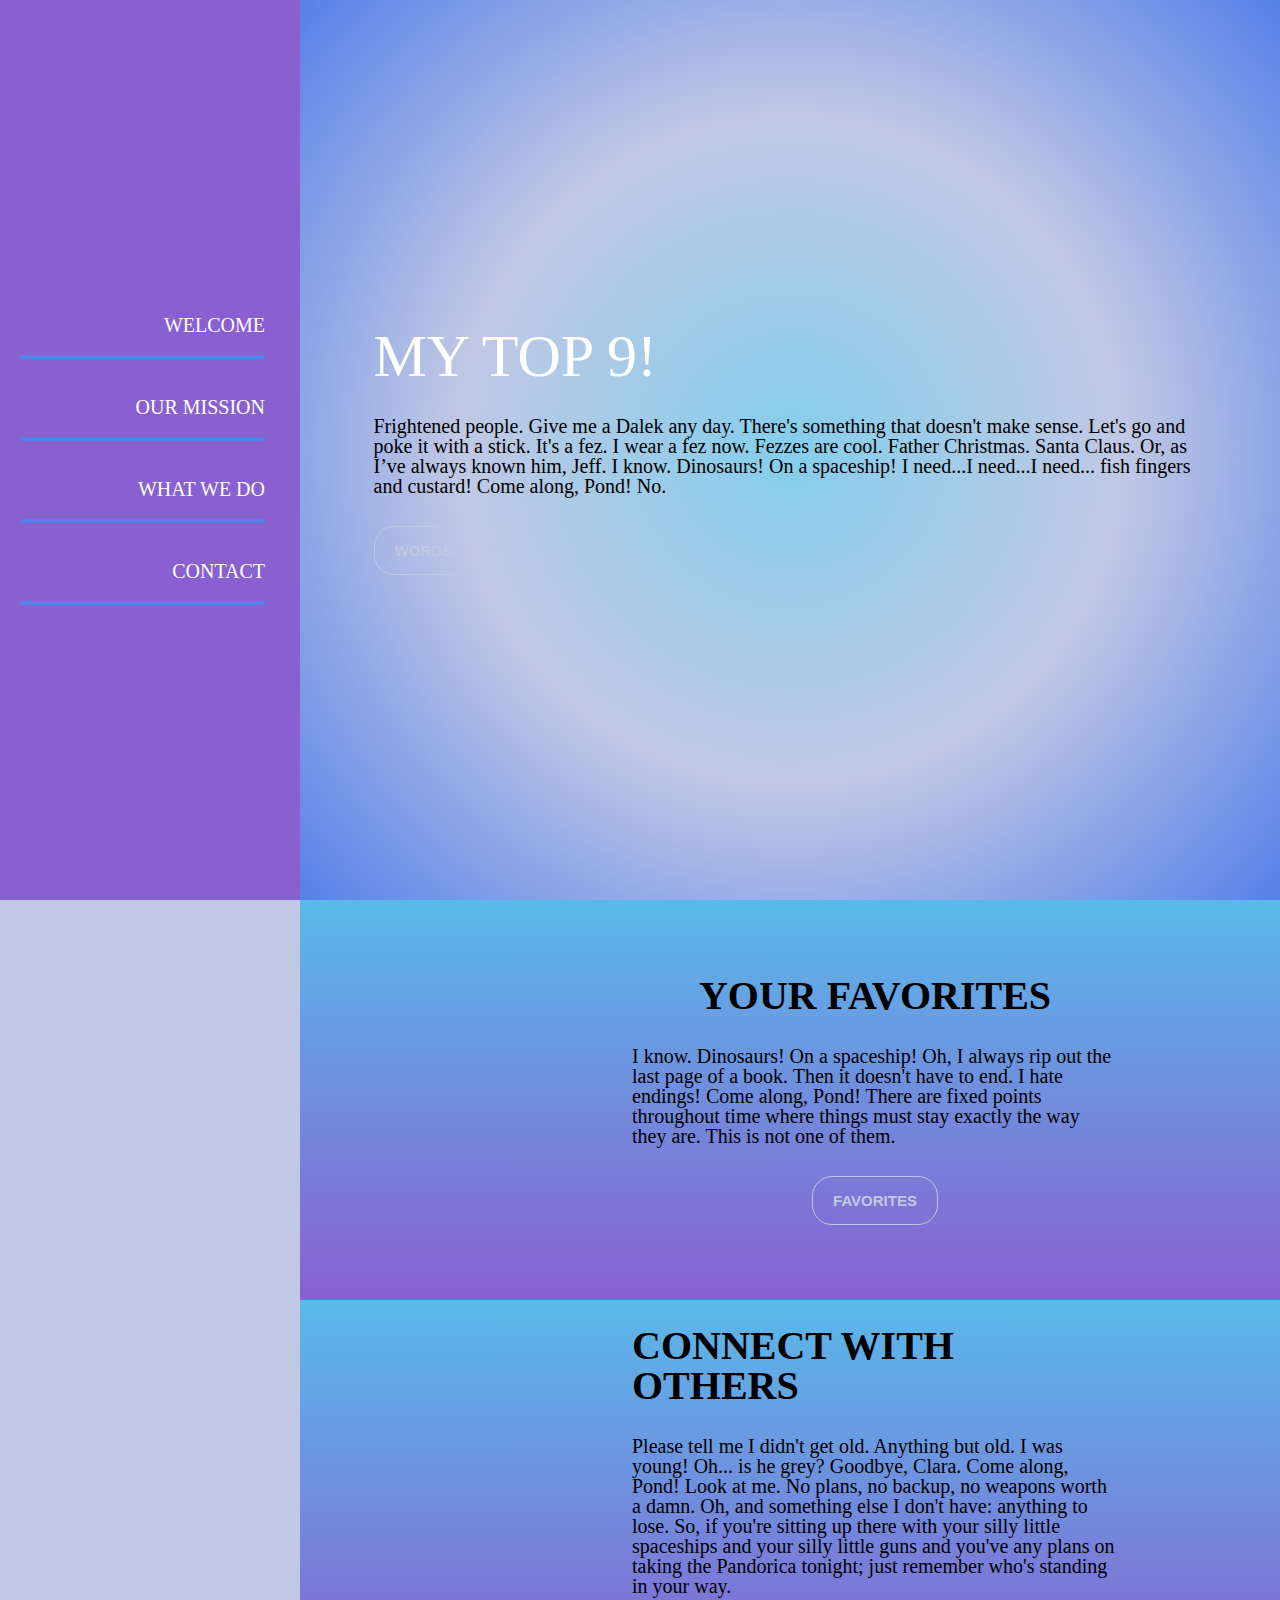
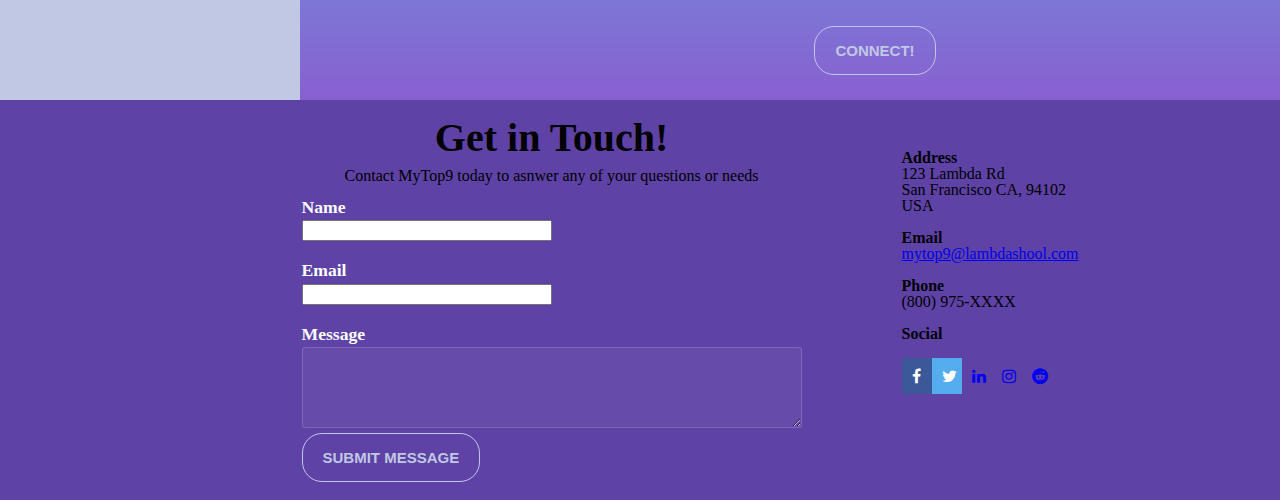
==== commit 4843c7a7: "Added finishing touches to CSS and some media view" ====
--- a/index.html
+++ b/index.html
@@ -49,7 +49,7 @@
           with a stick. It's a fez. I wear a fez now. Fezzes are cool. Father Christmas. Santa Claus. Or, as I’ve always
           known him, Jeff. I know. Dinosaurs! On a spaceship! I need...I need...I need... fish fingers and custard! Come
           along, Pond! No.</p>
-        <a href="https://angry-clarke-6671aa.netlify.com/"><button>Login Here!</button></a>
+        <button>Words</button>
       </div>
     </section>
 
@@ -80,28 +80,30 @@
           <button>Connect!</button>
           </div>
       </section>
+
+      <!-- <section id="Contact">
+        <h2>Contact/Footer Section</h2>
+        <p>Some info</p>
+        CONTENT
+      </section> -->
+
   </article>
-  <section id="About">
-    <h2>About Us!</h2>
-    <p>Text about us</p>
-    <a href="About-Us.html"><button>Would you like to know more?</button></a>
-  </section>
-
-
   <div id="wrapper">
     <div class="container">
       <section class="Contact">
         <h2 class="touch">Get in Touch!</h2>
-        <p>Contact MyTop9 today to asnwer any of your questions or needs</p>
+        <p class="contact-sentence">Contact MyTop9 today to asnwer any of your questions or needs</p>
         <form method="post" action="#">
           <div class="half-field">
             <label for="name">Name</label>
             <input type="text" name="name" id="name">
           </div>
+          <br>
           <div class="half-field">
             <label for="email">Email</label>
             <input type="text" name="email" id="email">
           </div>
+          <br>
           <div class="field">
             <label for="message">Message</label>
             <textarea name="message" id="message" rows="5"></textarea>
@@ -120,16 +122,20 @@
               USA
             </span>
           </li>
+          <br>
           <li>
             <h3>Email</h3>
             <a href="#">mytop9@lambdashool.com</a>
           </li>
+          <br>
           <li>
             <h3>Phone</h3>
             <span>(800) 975-XXXX</span>
           </li>
+          <br>
           <li>
             <h3>Social</h3>
+            <br>
             <ul class="icons">
               <li>
                 <a href="#" class="fa fa-facebook"></a>
@@ -153,4 +159,4 @@
   </div>
 </body>
 
-</html>+</html>
--- a/css/index.css
+++ b/css/index.css
@@ -285,15 +285,21 @@
   background-color: #5e42a6;
   height: 400px;
   width: 100%;
-  flex-direction: column;
+  display: flex;
+  flex-direction: row;
+  justify-content: center;
 }
 
 .touch {
   font-size: 40px;
   display: flex;
   flex-direction: column;
-  align-items: center;
   justify-content: flex-start;
+}
+
+.contact-sentence {
+  padding-top: 10px;
+  padding-bottom: 10px;
 }
 
 .Contact {
@@ -301,26 +307,26 @@
   flex-direction: column;
   align-items: center;
   justify-content: center;
+  padding-left: 100px;
 }
 
 .Address {
   display: flex;
   flex-direction: column;
-  align-items: center;
   justify-content: center;
-  float: right;
+  padding-left: 100px;
+  padding-top: 50px;
 }
 
 label {
   color: #ffffff;
   font-weight: bold;
   line-height: 1.5;
-  margin: 0 0 0.7em 0;
   display: block;
   font-size: 1.1em;
 }
 
-.button {
+/*.button {
   -webkit-appearance: none;
   transition: border-color 0.2s ease;
   background-color: transparent;
@@ -342,6 +348,10 @@
   text-decoration: none;
   text-transform: uppercase;
   white-space: nowrap;
+}*/
+
+input {
+  width: 250px;
 }
 
 textarea {
@@ -353,7 +363,31 @@
   display: block;
   outline: 0;
   text-decoration: none;
+  margin-bottom: 5px;
   width: 500px;
+}
+
+.icons {
+  display: flex;
+  flex-direction: row;
+}
+
+.fa {
+  padding: 10px;
+  font-size: 50px;
+  width: 30px;
+  text-align: center;
+  text-decoration: none;
+}
+
+.fa-facebook {
+  background: #3B5998;
+  color: white;
+}
+
+.fa-twitter {
+  background: #55ACEE;
+  color: white;
 }
 
 article h2 {
@@ -419,6 +453,39 @@
     width: 100%;
     height: 100%;
     /* height: auto; */
+  }
+  .container {
+    height: 100%;
+    width: 100%;
+    display: flex;
+    flex-direction: column;
+    justify-content: center;
+  }
+  textarea {
+    -webkit-appearance: none;
+    background: rgba(255, 255, 255, 0.05);
+    border-radius: 0.25em;
+    border: solid 1px rgba(255, 255, 255, 0.15);
+    color: inherit;
+    display: block;
+    outline: 0;
+    text-decoration: none;
+    margin-bottom: 5px;
+    width: 100%;
+  }
+  .Contact {
+    display: flex;
+    flex-direction: column;
+    align-items: center;
+    justify-content: center;
+    padding-left: 0;
+  }
+  .Address {
+    display: flex;
+    flex-direction: column;
+    justify-content: center;
+    align-items: center;
+    padding: 0;
   }
 }
 
